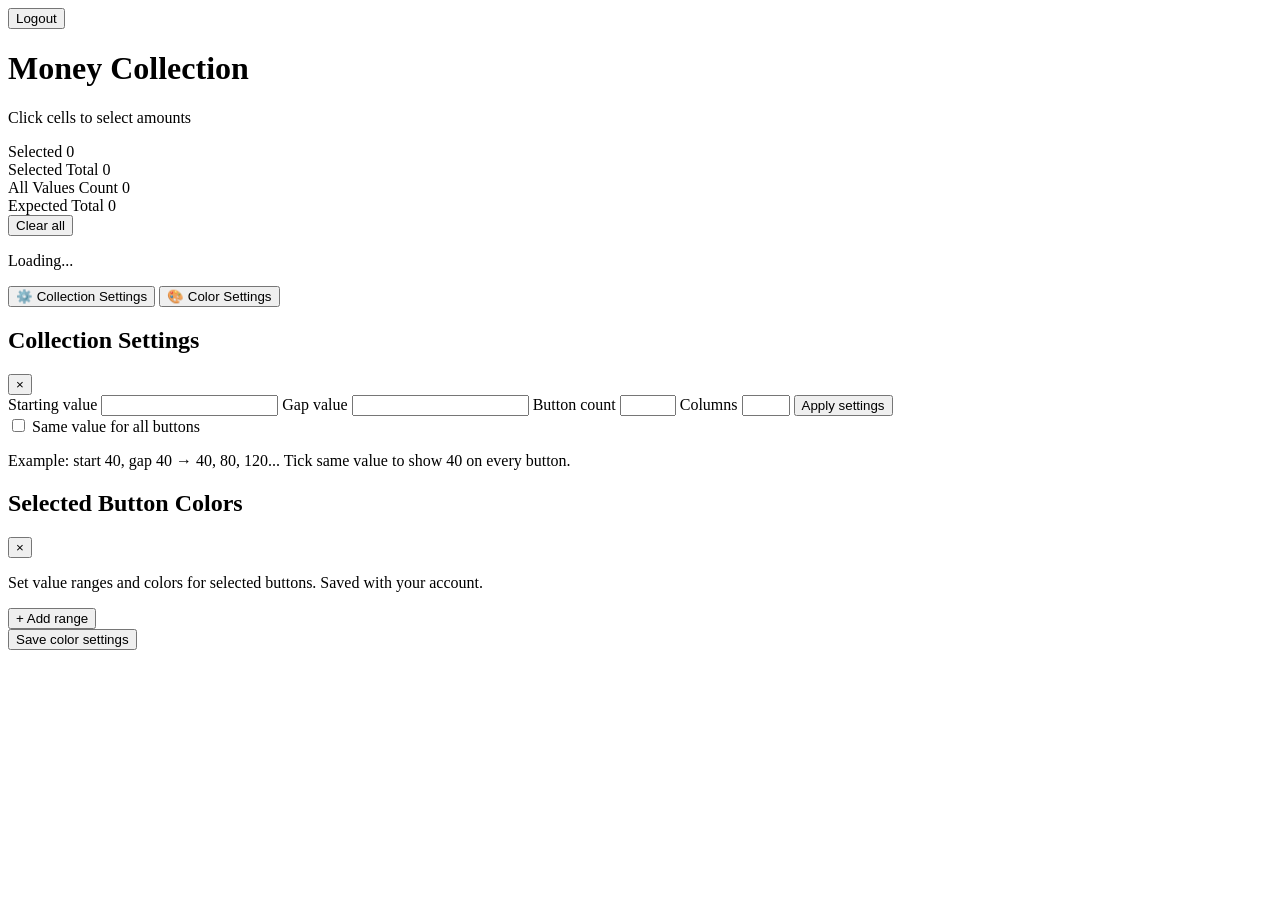
==== public/index.html @ 5938ca33 "Initial commit MoneyBox initial commit" ====
<!DOCTYPE html>
<html lang="en">
<head>
  <meta charset="UTF-8">
  <meta name="viewport" content="width=device-width, initial-scale=1.0">
  <title>Money Collection</title>
  <link rel="stylesheet" href="/css/styles.css">
</head>
<body>
  <div class="app">
    <header>
      <div class="top-bar">
        <div class="user-info">
          <span id="user-name"></span>
          <span id="user-email" class="user-email"></span>
        </div>
        <button id="logout-btn" type="button" class="btn-secondary">Logout</button>
      </div>
      <h1>Money Collection</h1>
      <p class="subtitle">Click cells to select amounts</p>
    </header>

    <div class="content-wrapper">
      <aside class="sidebar">
        <div class="summary">
          <div class="summary-card">
            <span class="summary-label">Selected</span>
            <span id="selected-count" class="summary-value">0</span>
          </div>
          <div class="summary-card total-card">
            <span class="summary-label">Selected Total</span>
            <span id="total" class="summary-value">0</span>
          </div>
          <div class="summary-card expected-card">
            <span class="summary-label">All Values Count</span>
            <span id="all-values-count" class="summary-value">0</span>
          </div>
          <div class="summary-card expected-card">
            <span class="summary-label">Expected Total</span>
            <span id="expected-total" class="summary-value">0</span>
          </div>
          <button id="clear-btn" type="button">Clear all</button>
          <p id="save-status" class="save-status" aria-live="polite">Loading...</p>
        <div class="sidebar-buttons">
          <button id="open-settings-btn" class="btn-secondary">⚙️ Collection Settings</button>
          <button id="open-color-settings-btn" class="btn-secondary">🎨 Color Settings</button>
        </div>
      </aside>

      <main class="main-content">
        <div id="grid" class="grid" role="grid" aria-label="Money collection grid"></div>
      </main>
    </div>
  </div>

  <div id="settings-modal" class="modal-overlay hidden">
    <div class="modal-content">
      <div class="modal-header">
        <h2>Collection Settings</h2>
        <button type="button" class="close-modal-btn" aria-label="Close">&times;</button>
      </div>
      <form id="settings-form" class="settings-form">
        <label>
          Starting value
          <input type="number" id="start-value" name="start_value" min="0" step="1" required>
        </label>
        <label>
          Gap value
          <input type="number" id="gap-value" name="gap_value" min="1" step="1" required>
        </label>
        <label>
          Button count
          <input type="number" id="button-count" name="button_count" min="1" max="500" step="1" required>
        </label>
        <label>
          Columns
          <input type="number" id="columns" name="columns" min="1" max="20" step="1" required>
        </label>
        <button type="submit" class="btn-primary settings-submit">Apply settings</button>
      </form>
      <label class="same-value-option">
        <input type="checkbox" id="same-value" name="same_value">
        Same value for all buttons
      </label>
      <p class="settings-hint">Example: start 40, gap 40 → 40, 80, 120... Tick same value to show 40 on every button.</p>
    </div>
  </div>

  <div id="color-settings-modal" class="modal-overlay hidden">
    <div class="modal-content">
      <div class="modal-header">
        <h2>Selected Button Colors</h2>
        <button type="button" class="close-modal-btn" aria-label="Close">&times;</button>
      </div>
      <p class="settings-hint">Set value ranges and colors for selected buttons. Saved with your account.</p>
      <form id="color-settings-form" class="color-rules-form">
        <div id="color-rules-list"></div>
        <div class="color-rules-actions">
          <button type="button" id="add-color-rule" class="btn-add-rule" aria-label="Add color range">+ Add range</button>
        </div>
        <button type="submit" class="btn-primary color-settings-submit">Save color settings</button>
        <p id="color-save-message" class="color-save-message" aria-live="polite"></p>
      </form>
    </div>
  </div>

  <script src="/js/auth.js"></script>
  <script src="/js/app.js"></script>
</body>
</html>
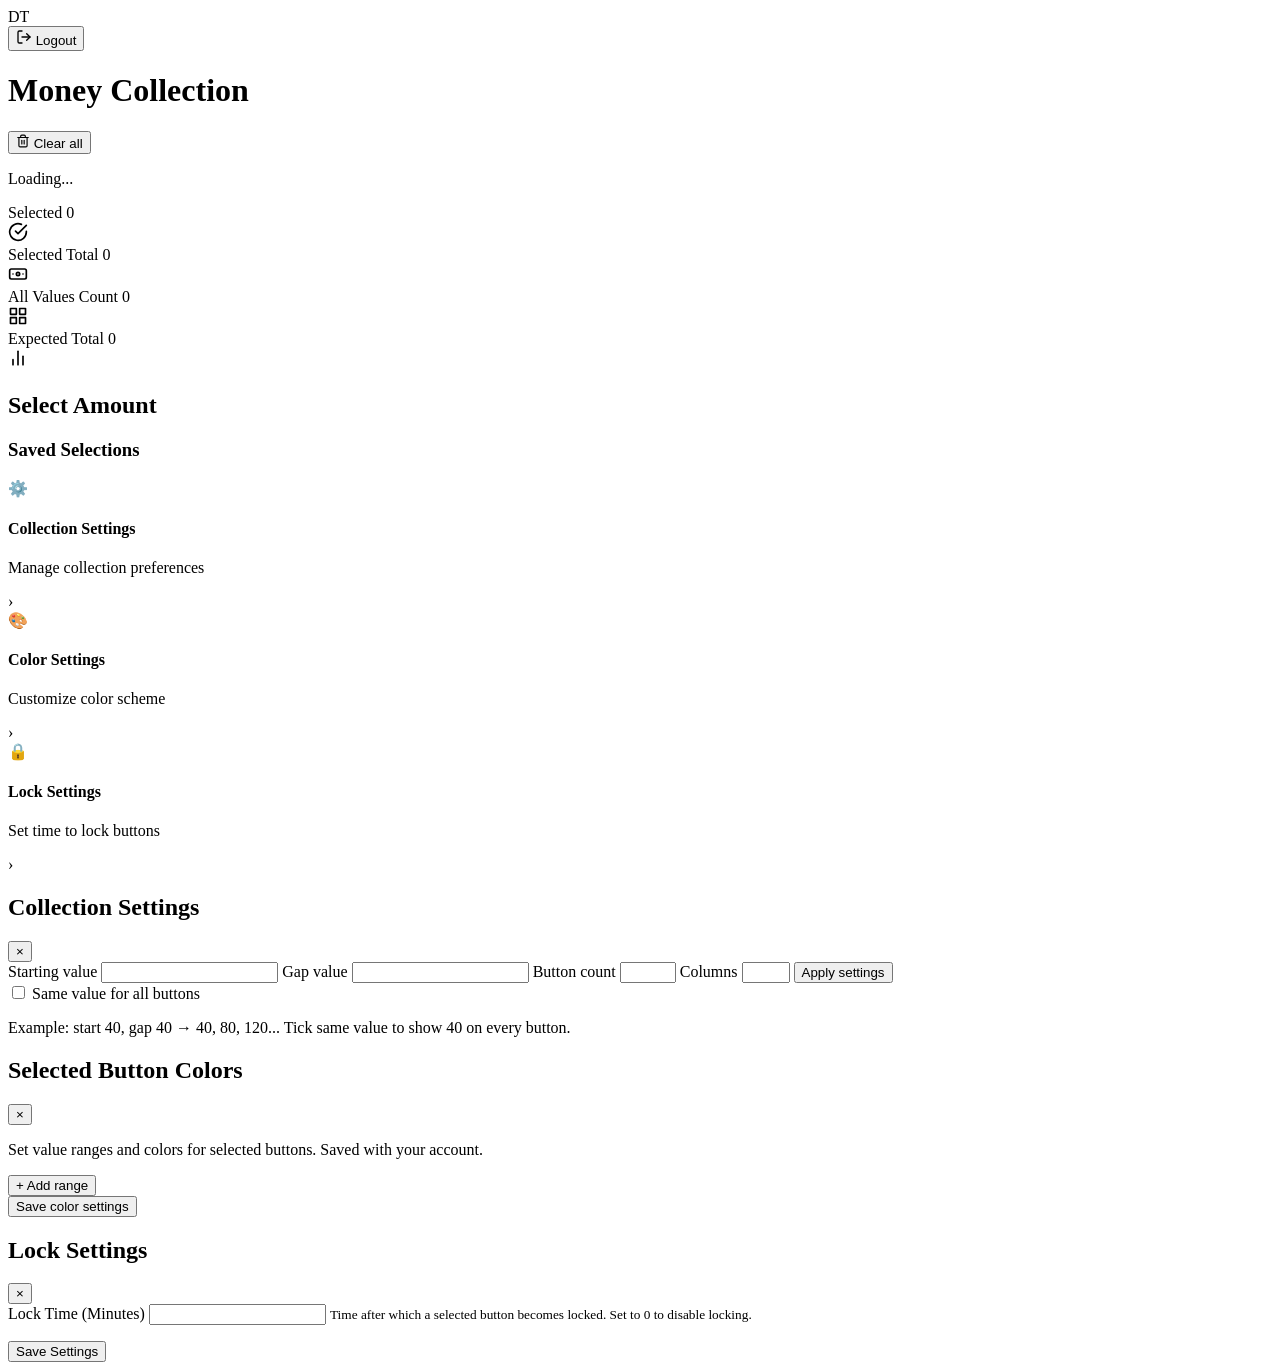
==== commit d1bc4a46: "UI update and function update Clear all confirmation update Collection button timer update Half paym" ====
--- a/public/index.html
+++ b/public/index.html
@@ -8,49 +8,117 @@
 </head>
 <body>
   <div class="app">
-    <header>
+    <header class="app-header">
       <div class="top-bar">
-        <div class="user-info">
-          <span id="user-name"></span>
-          <span id="user-email" class="user-email"></span>
+        <div class="user-profile">
+          <div class="user-avatar" id="user-avatar-initials">DT</div>
+          <div class="user-info">
+            <span id="user-name" class="user-name"></span>
+            <span id="user-email" class="user-email"></span>
+          </div>
         </div>
-        <button id="logout-btn" type="button" class="btn-secondary">Logout</button>
+        <button id="logout-btn" type="button" class="btn-logout">
+          <svg width="16" height="16" viewBox="0 0 24 24" fill="none" stroke="currentColor" stroke-width="2" stroke-linecap="round" stroke-linejoin="round"><path d="M9 21H5a2 2 0 0 1-2-2V5a2 2 0 0 1 2-2h4"></path><polyline points="16 17 21 12 16 7"></polyline><line x1="21" y1="12" x2="9" y2="12"></line></svg>
+          Logout
+        </button>
       </div>
-      <h1>Money Collection</h1>
-      <p class="subtitle">Click cells to select amounts</p>
+
+      <div class="title-bar">
+        <h1>Money Collection</h1>
+        <button id="clear-btn" type="button" class="btn-clear">
+          <svg width="14" height="14" viewBox="0 0 24 24" fill="none" stroke="currentColor" stroke-width="2" stroke-linecap="round" stroke-linejoin="round"><polyline points="3 6 5 6 21 6"></polyline><path d="M19 6v14a2 2 0 0 1-2 2H7a2 2 0 0 1-2-2V6m3 0V4a2 2 0 0 1 2-2h4a2 2 0 0 1 2 2v2"></path><line x1="10" y1="11" x2="10" y2="17"></line><line x1="14" y1="11" x2="14" y2="17"></line></svg>
+          Clear all
+        </button>
+      </div>
+      <p id="save-status" class="save-status" aria-live="polite">Loading...</p>
     </header>
 
     <div class="content-wrapper">
-      <aside class="sidebar">
-        <div class="summary">
-          <div class="summary-card">
+      <section class="summary-section">
+        <div class="summary-card">
+          <div class="summary-info">
             <span class="summary-label">Selected</span>
-            <span id="selected-count" class="summary-value">0</span>
+            <span id="selected-count" class="summary-value text-blue">0</span>
           </div>
-          <div class="summary-card total-card">
+          <div class="summary-icon icon-blue">
+            <svg width="20" height="20" viewBox="0 0 24 24" fill="none" stroke="currentColor" stroke-width="2" stroke-linecap="round" stroke-linejoin="round"><path d="M22 11.08V12a10 10 0 1 1-5.93-9.14"></path><polyline points="22 4 12 14.01 9 11.01"></polyline></svg>
+          </div>
+        </div>
+        <div class="summary-card">
+          <div class="summary-info">
             <span class="summary-label">Selected Total</span>
-            <span id="total" class="summary-value">0</span>
+            <span id="total" class="summary-value text-red">0</span>
           </div>
-          <div class="summary-card expected-card">
+          <div class="summary-icon icon-red">
+            <svg width="20" height="20" viewBox="0 0 24 24" fill="none" stroke="currentColor" stroke-width="2" stroke-linecap="round" stroke-linejoin="round"><rect x="2" y="6" width="20" height="12" rx="2"></rect><circle cx="12" cy="12" r="2"></circle><path d="M6 12h.01M18 12h.01"></path></svg>
+          </div>
+        </div>
+        <div class="summary-card">
+          <div class="summary-info">
             <span class="summary-label">All Values Count</span>
-            <span id="all-values-count" class="summary-value">0</span>
+            <span id="all-values-count" class="summary-value text-blue">0</span>
           </div>
-          <div class="summary-card expected-card">
+          <div class="summary-icon icon-blue">
+            <svg width="20" height="20" viewBox="0 0 24 24" fill="none" stroke="currentColor" stroke-width="2" stroke-linecap="round" stroke-linejoin="round"><rect x="3" y="3" width="7" height="7"></rect><rect x="14" y="3" width="7" height="7"></rect><rect x="14" y="14" width="7" height="7"></rect><rect x="3" y="14" width="7" height="7"></rect></svg>
+          </div>
+        </div>
+        <div class="summary-card">
+          <div class="summary-info">
             <span class="summary-label">Expected Total</span>
-            <span id="expected-total" class="summary-value">0</span>
+            <span id="expected-total" class="summary-value text-blue">0</span>
           </div>
-          <button id="clear-btn" type="button">Clear all</button>
-          <p id="save-status" class="save-status" aria-live="polite">Loading...</p>
-        <div class="sidebar-buttons">
-          <button id="open-settings-btn" class="btn-secondary">⚙️ Collection Settings</button>
-          <button id="open-color-settings-btn" class="btn-secondary">🎨 Color Settings</button>
+          <div class="summary-icon icon-blue">
+            <svg width="20" height="20" viewBox="0 0 24 24" fill="none" stroke="currentColor" stroke-width="2" stroke-linecap="round" stroke-linejoin="round"><line x1="18" y1="20" x2="18" y2="10"></line><line x1="12" y1="20" x2="12" y2="4"></line><line x1="6" y1="20" x2="6" y2="14"></line></svg>
+          </div>
         </div>
-      </aside>
+      </section>
 
       <main class="main-content">
-        <div id="grid" class="grid" role="grid" aria-label="Money collection grid"></div>
+        <div class="grid-card">
+          <div class="grid-header">
+            <h2>Select Amount</h2>
+          </div>
+          <div id="grid" class="grid" role="grid" aria-label="Money collection grid"></div>
+        </div>
+        
+        <section class="saved-selections">
+          <h3>Saved Selections</h3>
+          <div class="settings-cards">
+            <div class="setting-card" id="open-settings-btn" role="button" tabindex="0">
+              <div class="setting-icon">⚙️</div>
+              <div class="setting-info">
+                <h4>Collection Settings</h4>
+                <p>Manage collection preferences</p>
+              </div>
+              <div class="setting-arrow">›</div>
+            </div>
+            <div class="setting-card" id="open-color-settings-btn" role="button" tabindex="0">
+              <div class="setting-icon">🎨</div>
+              <div class="setting-info">
+                <h4>Color Settings</h4>
+                <p>Customize color scheme</p>
+              </div>
+              <div class="setting-arrow">›</div>
+            </div>
+            <div class="setting-card" id="open-lock-settings-btn" role="button" tabindex="0">
+              <div class="setting-icon">🔒</div>
+              <div class="setting-info">
+                <h4>Lock Settings</h4>
+                <p>Set time to lock buttons</p>
+              </div>
+              <div class="setting-arrow">›</div>
+            </div>
+          </div>
+        </section>
       </main>
     </div>
+    
+    <!-- <div class="floating-actions">
+      <button class="btn-primary btn-review">
+        Review Collection
+        <span class="btn-arrow">›</span>
+      </button>
+    </div> -->
   </div>
 
   <div id="settings-modal" class="modal-overlay hidden">
@@ -105,6 +173,27 @@
   </div>
 
   <script src="/js/auth.js"></script>
+  <div id="lock-settings-modal" class="modal-overlay hidden">
+    <div class="modal-content">
+      <div class="modal-header">
+        <h2>Lock Settings</h2>
+        <button type="button" class="close-modal-btn">×</button>
+      </div>
+      
+      <form id="lock-settings-form" class="settings-form">
+        <div class="form-group">
+          <label for="lock-time-minutes">Lock Time (Minutes)</label>
+          <input type="number" id="lock-time-minutes" min="0" step="1" required>
+          <small>Time after which a selected button becomes locked. Set to 0 to disable locking.</small>
+        </div>
+        
+        <div class="form-actions" style="grid-column: 1 / -1; margin-top: 1rem;">
+          <button type="submit" class="btn-primary settings-submit">Save Settings</button>
+        </div>
+      </form>
+    </div>
+  </div>
+
   <script src="/js/app.js"></script>
 </body>
 </html>
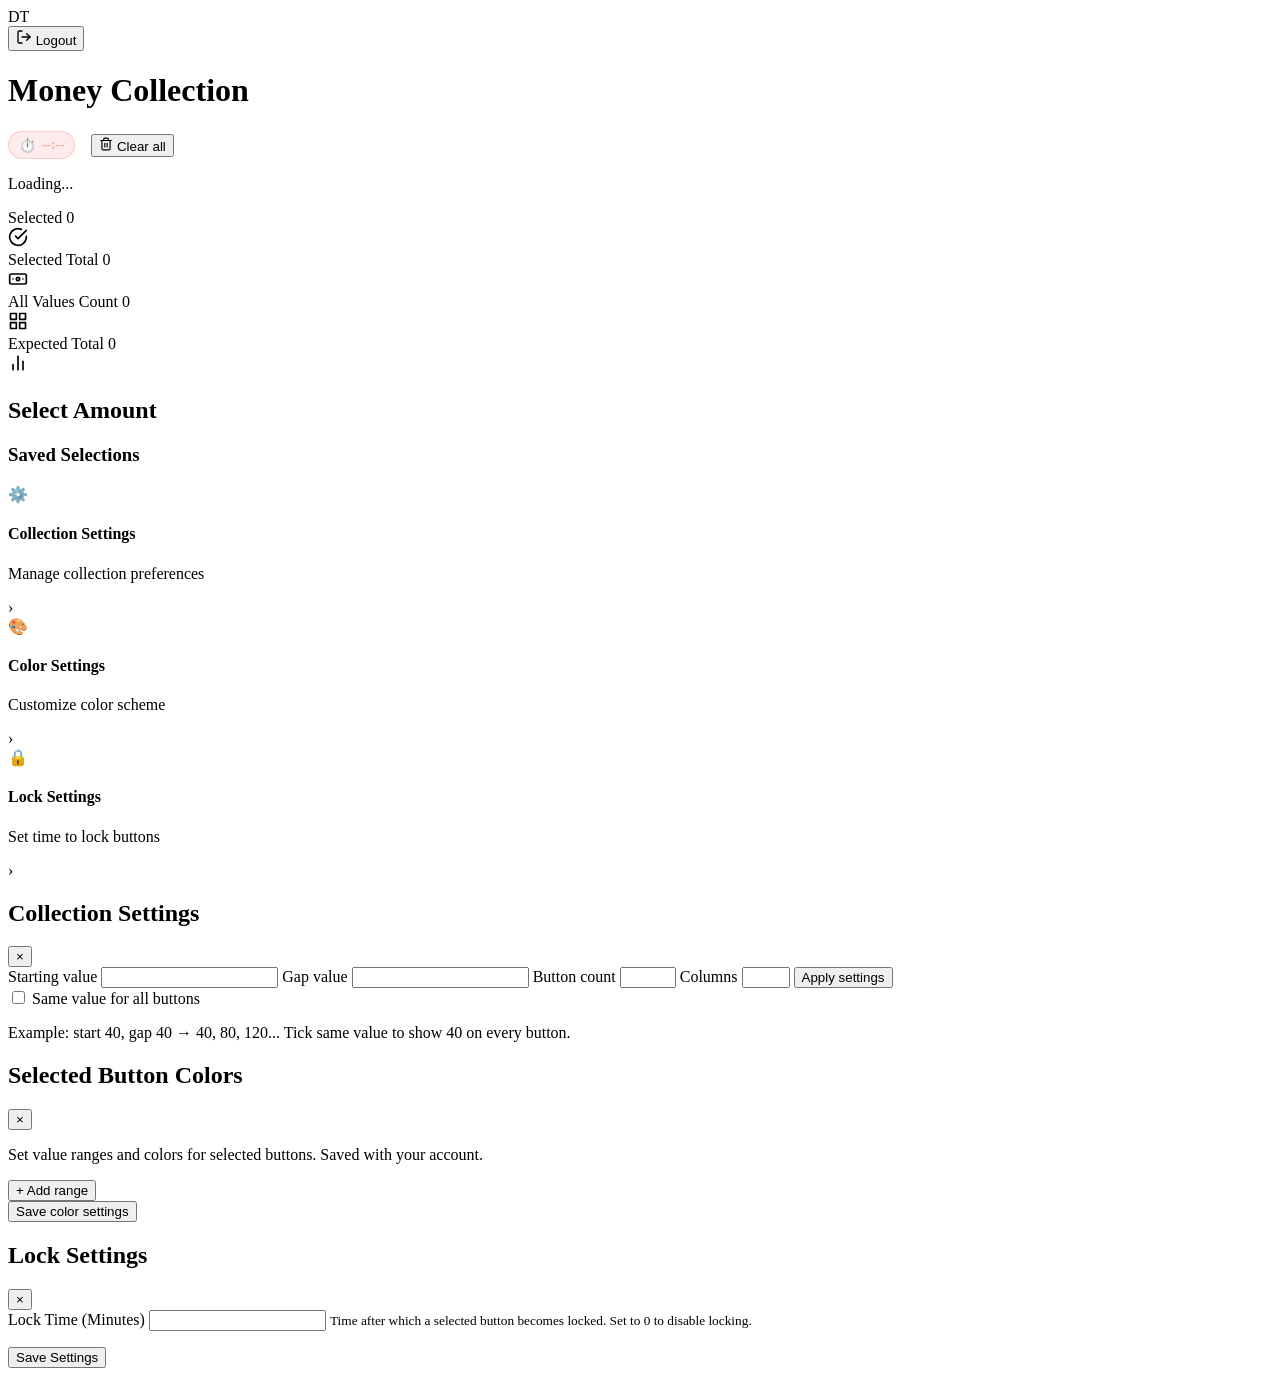
==== commit c5024183: "Functional update updated user management in admin panel and timer improvement in collection view" ====
--- a/public/index.html
+++ b/public/index.html
@@ -4,6 +4,9 @@
   <meta charset="UTF-8">
   <meta name="viewport" content="width=device-width, initial-scale=1.0">
   <title>Money Collection</title>
+  <meta name="description" content="Track and manage your money collections with MoneyBox.">
+  <link rel="preconnect" href="https://fonts.googleapis.com">
+  <link href="https://fonts.googleapis.com/css2?family=Inter:wght@400;500;600;700&display=swap" rel="stylesheet">
   <link rel="stylesheet" href="/css/styles.css">
 </head>
 <body>
@@ -25,10 +28,16 @@
 
       <div class="title-bar">
         <h1>Money Collection</h1>
-        <button id="clear-btn" type="button" class="btn-clear">
-          <svg width="14" height="14" viewBox="0 0 24 24" fill="none" stroke="currentColor" stroke-width="2" stroke-linecap="round" stroke-linejoin="round"><polyline points="3 6 5 6 21 6"></polyline><path d="M19 6v14a2 2 0 0 1-2 2H7a2 2 0 0 1-2-2V6m3 0V4a2 2 0 0 1 2-2h4a2 2 0 0 1 2 2v2"></path><line x1="10" y1="11" x2="10" y2="17"></line><line x1="14" y1="11" x2="14" y2="17"></line></svg>
-          Clear all
-        </button>
+        <div style="display: flex; gap: 1rem; align-items: center;">
+          <div id="global-lock-timer" class="hidden" style="font-size: 0.85rem; font-weight: 600; color: #fca5a5; display: flex; align-items: center; gap: 0.4rem; background: rgba(239, 68, 68, 0.1); padding: 0.3rem 0.6rem; border-radius: 999px; border: 1px solid rgba(239, 68, 68, 0.2);">
+             <span id="global-lock-icon">⏱️</span>
+             <span id="global-lock-text">--:--</span>
+          </div>
+          <button id="clear-btn" type="button" class="btn-clear">
+            <svg width="14" height="14" viewBox="0 0 24 24" fill="none" stroke="currentColor" stroke-width="2" stroke-linecap="round" stroke-linejoin="round"><polyline points="3 6 5 6 21 6"></polyline><path d="M19 6v14a2 2 0 0 1-2 2H7a2 2 0 0 1-2-2V6m3 0V4a2 2 0 0 1 2-2h4a2 2 0 0 1 2 2v2"></path><line x1="10" y1="11" x2="10" y2="17"></line><line x1="14" y1="11" x2="14" y2="17"></line></svg>
+            Clear all
+          </button>
+        </div>
       </div>
       <p id="save-status" class="save-status" aria-live="polite">Loading...</p>
     </header>
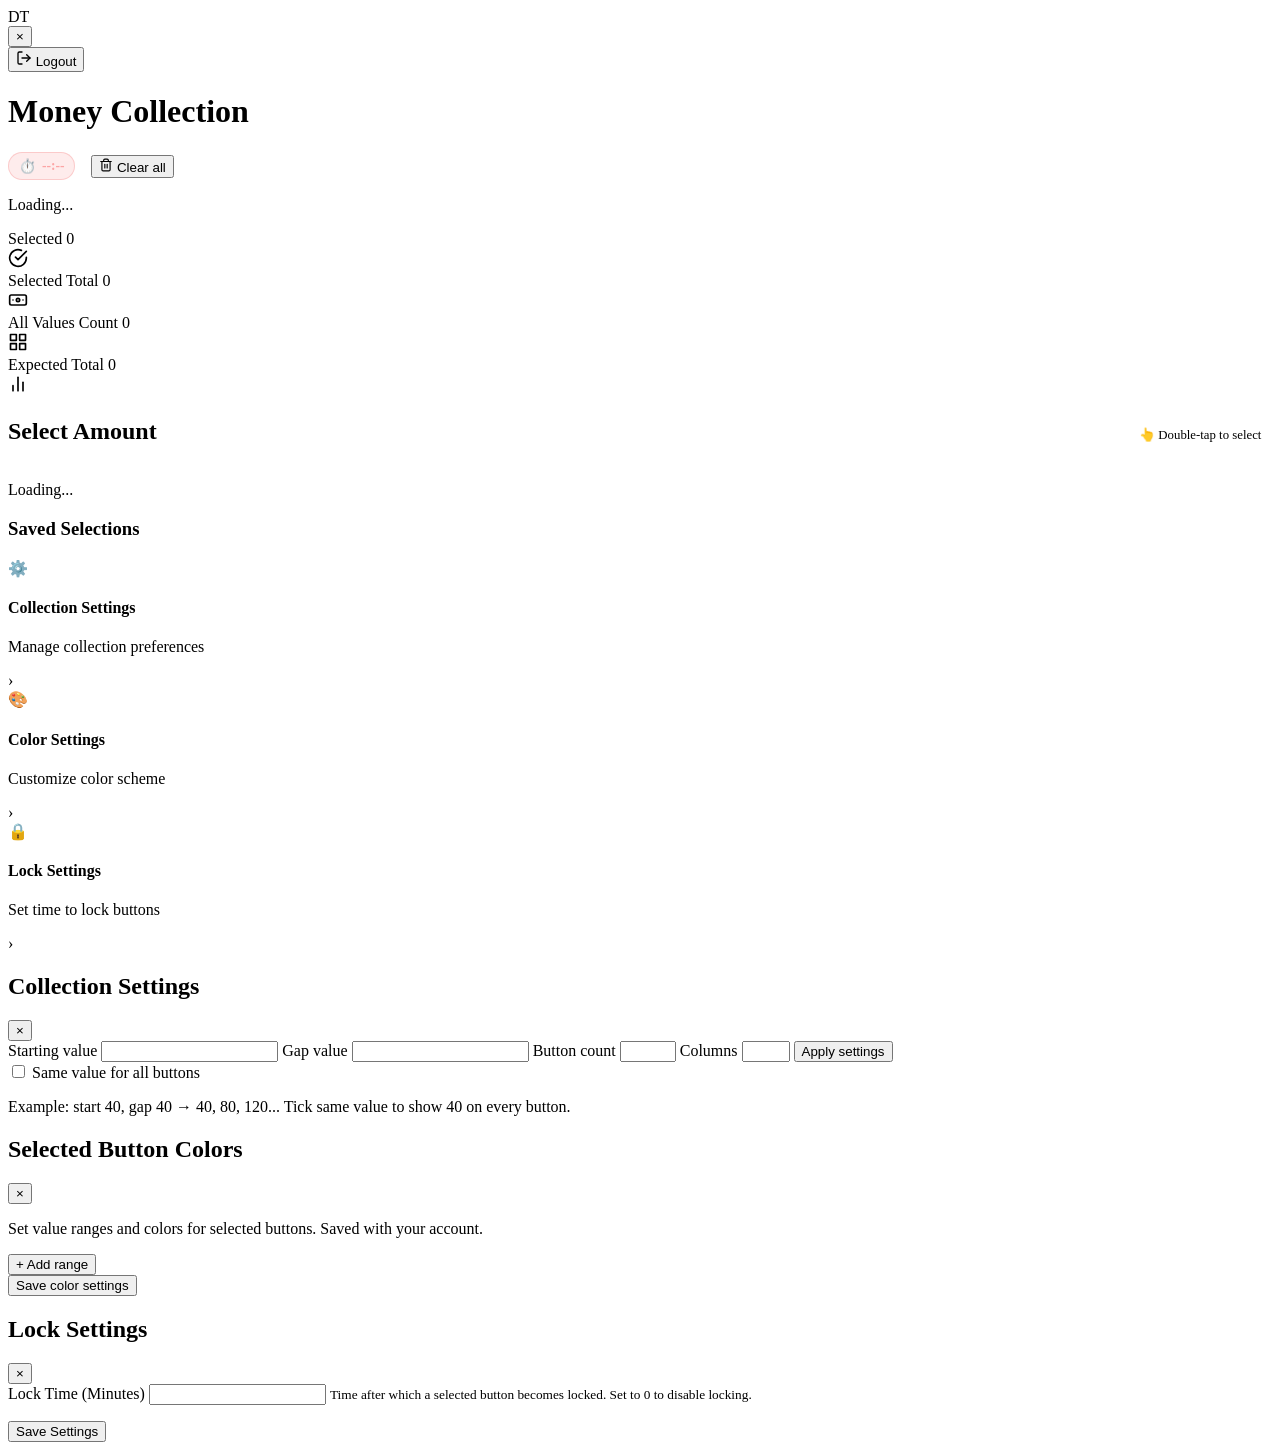
==== commit 0060cc23: "Fixed some issues loading indicator session management profile image management" ====
--- a/public/index.html
+++ b/public/index.html
@@ -14,7 +14,11 @@
     <header class="app-header">
       <div class="top-bar">
         <div class="user-profile">
-          <div class="user-avatar" id="user-avatar-initials">DT</div>
+          <div class="avatar-wrapper" id="avatar-wrapper">
+            <div class="user-avatar" id="user-avatar-initials" style="cursor: pointer;" title="Change Profile Picture">DT</div>
+            <button type="button" class="avatar-close hidden" id="avatar-close-btn" aria-label="Remove profile picture">×</button>
+          </div>
+          <input type="file" id="main-profile-pic-input" accept="image/*" style="display: none;">
           <div class="user-info">
             <span id="user-name" class="user-name"></span>
             <span id="user-email" class="user-email"></span>
@@ -84,10 +88,14 @@
 
       <main class="main-content">
         <div class="grid-card">
-          <div class="grid-header">
+          <div class="grid-header" style="display: flex; justify-content: space-between; align-items: baseline; margin-bottom: 1rem;">
             <h2>Select Amount</h2>
+            <span style="font-size: 0.8rem; color: var(--text-muted); background: rgba(255,255,255,0.05); padding: 0.3rem 0.6rem; border-radius: 12px; border: 1px solid rgba(255,255,255,0.1);">
+              👆 Double-tap to select
+            </span>
           </div>
           <div id="grid" class="grid" role="grid" aria-label="Money collection grid"></div>
+          <div id="grid-loading" class="grid-loading hidden"><div class="grid-loading-spinner"></div><span>Loading...</span></div>
         </div>
         
         <section class="saved-selections">
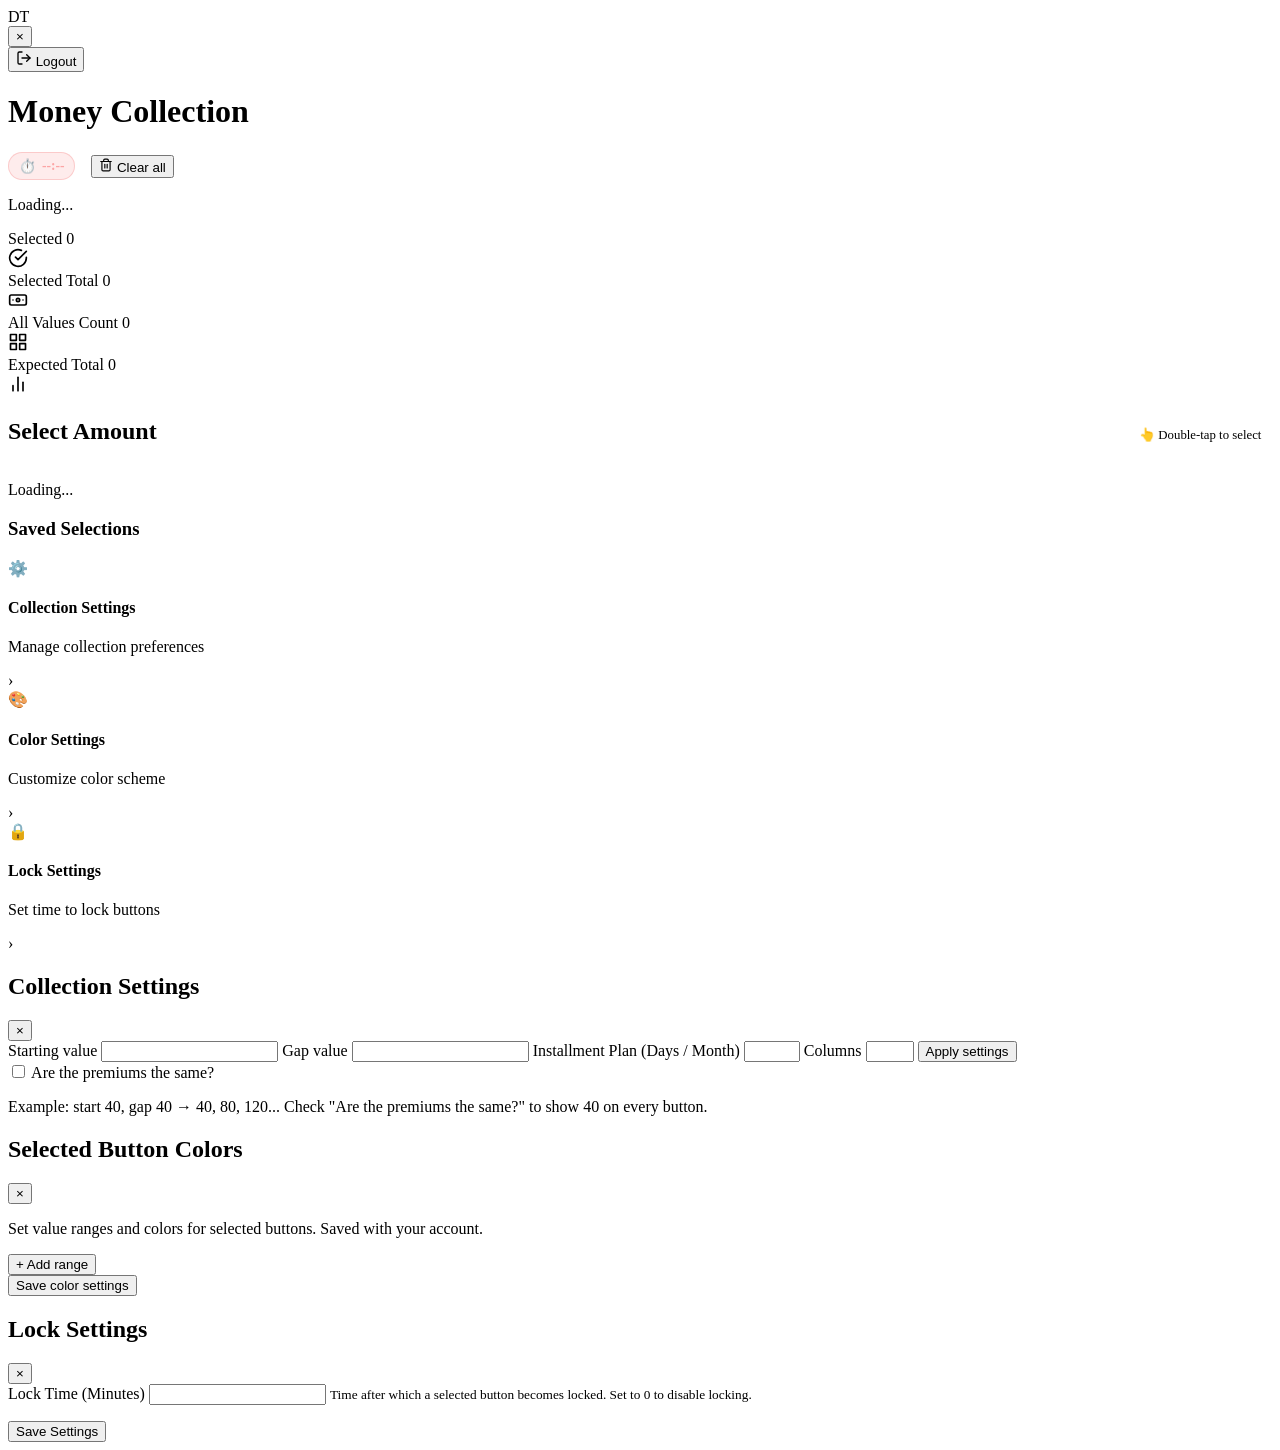
==== commit 65ad8ef8: "UI update Updated UI" ====
--- a/public/index.html
+++ b/public/index.html
@@ -154,7 +154,7 @@
           <input type="number" id="gap-value" name="gap_value" min="1" step="1" required>
         </label>
         <label>
-          Button count
+          Installment Plan (Days / Month)
           <input type="number" id="button-count" name="button_count" min="1" max="500" step="1" required>
         </label>
         <label>
@@ -165,9 +165,9 @@
       </form>
       <label class="same-value-option">
         <input type="checkbox" id="same-value" name="same_value">
-        Same value for all buttons
+        Are the premiums the same?
       </label>
-      <p class="settings-hint">Example: start 40, gap 40 → 40, 80, 120... Tick same value to show 40 on every button.</p>
+      <p class="settings-hint">Example: start 40, gap 40 → 40, 80, 120... Check "Are the premiums the same?" to show 40 on every button.</p>
     </div>
   </div>
 
